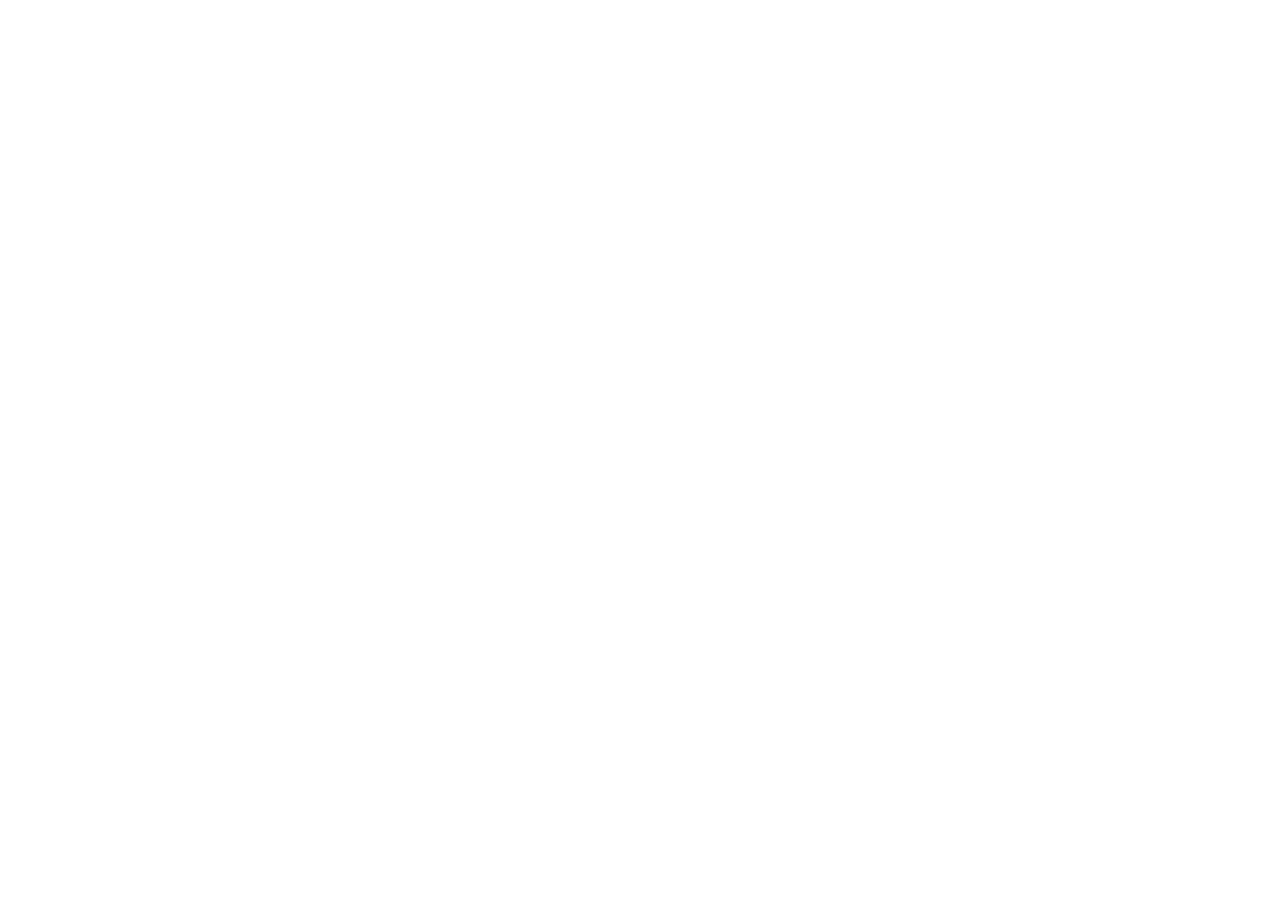
==== index.html @ ed4db23b "Create index.html" ====
<!doctype html>
<html lang="en">
<head>
    <meta charset="utf-8">
    <meta name="viewport" content="width=device-width, initial-scale=1">
    <link rel="stylesheet" href="https://stackpath.bootstrapcdn.com/bootstrap/4.3.1/css/bootstrap.min.css" integrity="sha384-ggOyR0iXCbMQv3Xipma34MD+dH/1fQ784/j6cY/iJTQUOhcWr7x9JvoRxT2MZw1T" crossorigin="anonymous">
    <script src="https://code.jquery.com/jquery-3.3.1.slim.min.js" integrity="sha384-q8i/X+965DzO0rT7abK41JStQIAqVgRVzpbzo5smXKp4YfRvH+8abtTE1Pi6jizo" crossorigin="anonymous"></script>
    <script src="https://cdnjs.cloudflare.com/ajax/libs/popper.js/1.14.7/umd/popper.min.js" integrity="sha384-UO2eT0CpHqdSJQ6hJty5KVphtPhzWj9WO1clHTMGa3JDZwrnQq4sF86dIHNDz0W1" crossorigin="anonymous"></script>
    <script src="https://stackpath.bootstrapcdn.com/bootstrap/4.3.1/js/bootstrap.min.js" integrity="sha384-JjSmVgyd0p3pXB1rRibZUAYoIIy6OrQ6VrjIEaFf/nJGzIxFDsf4x0xIM+B07jRM" crossorigin="anonymous"></script>
    <link rel="stylesheet" type="text/css" href="style.css">
  </head>
  
  <body>
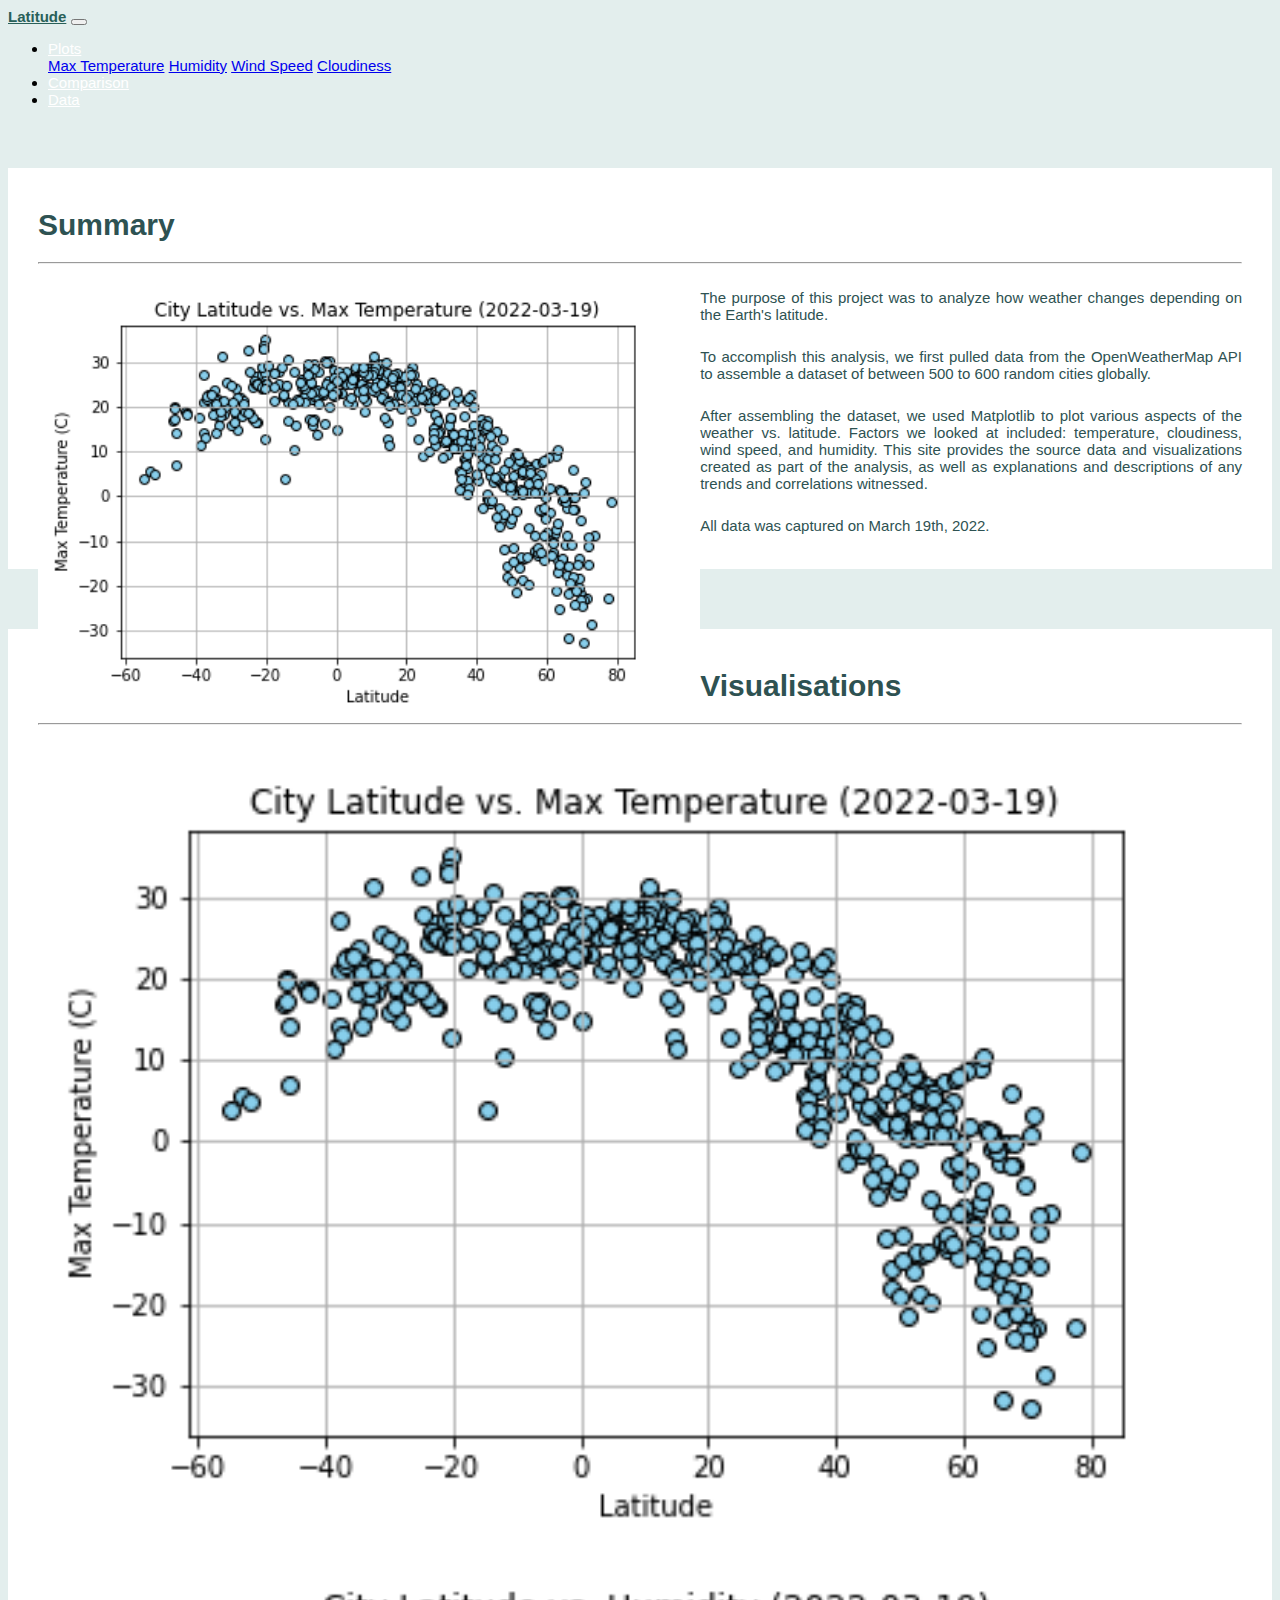
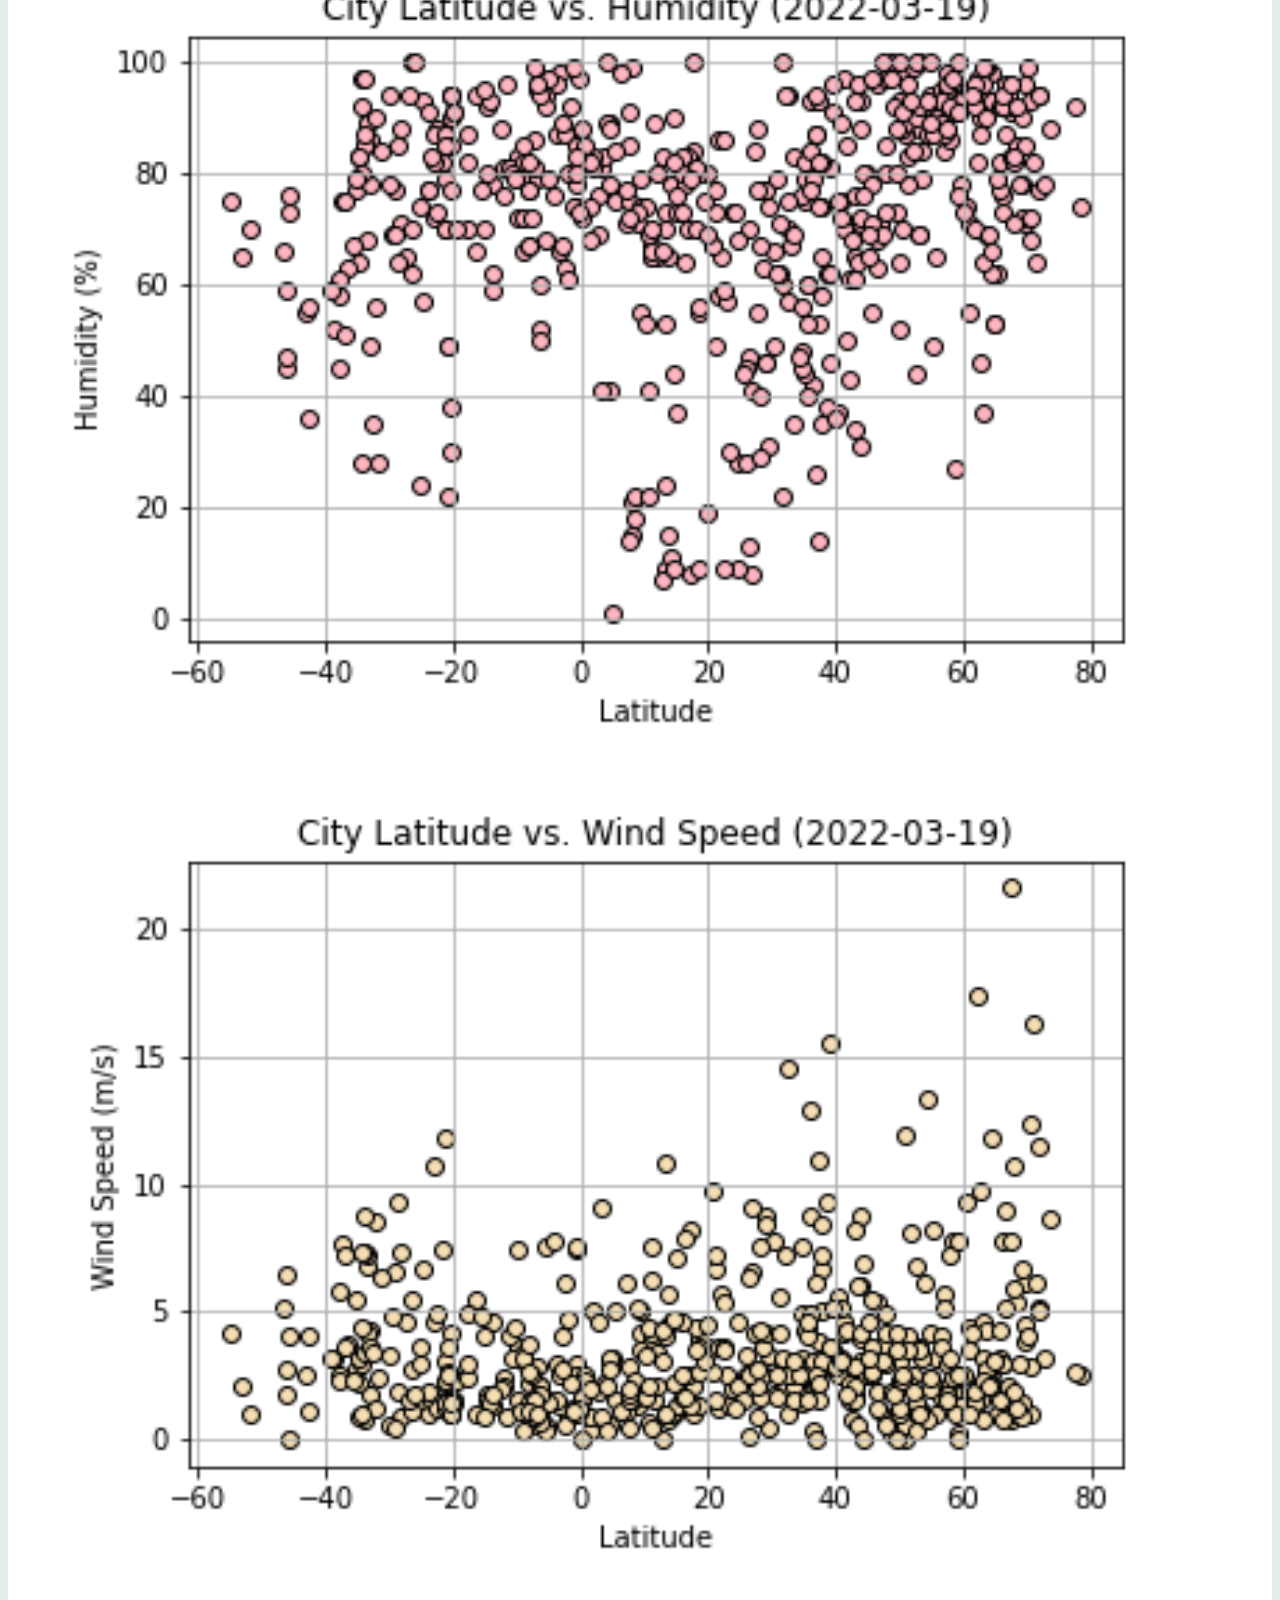
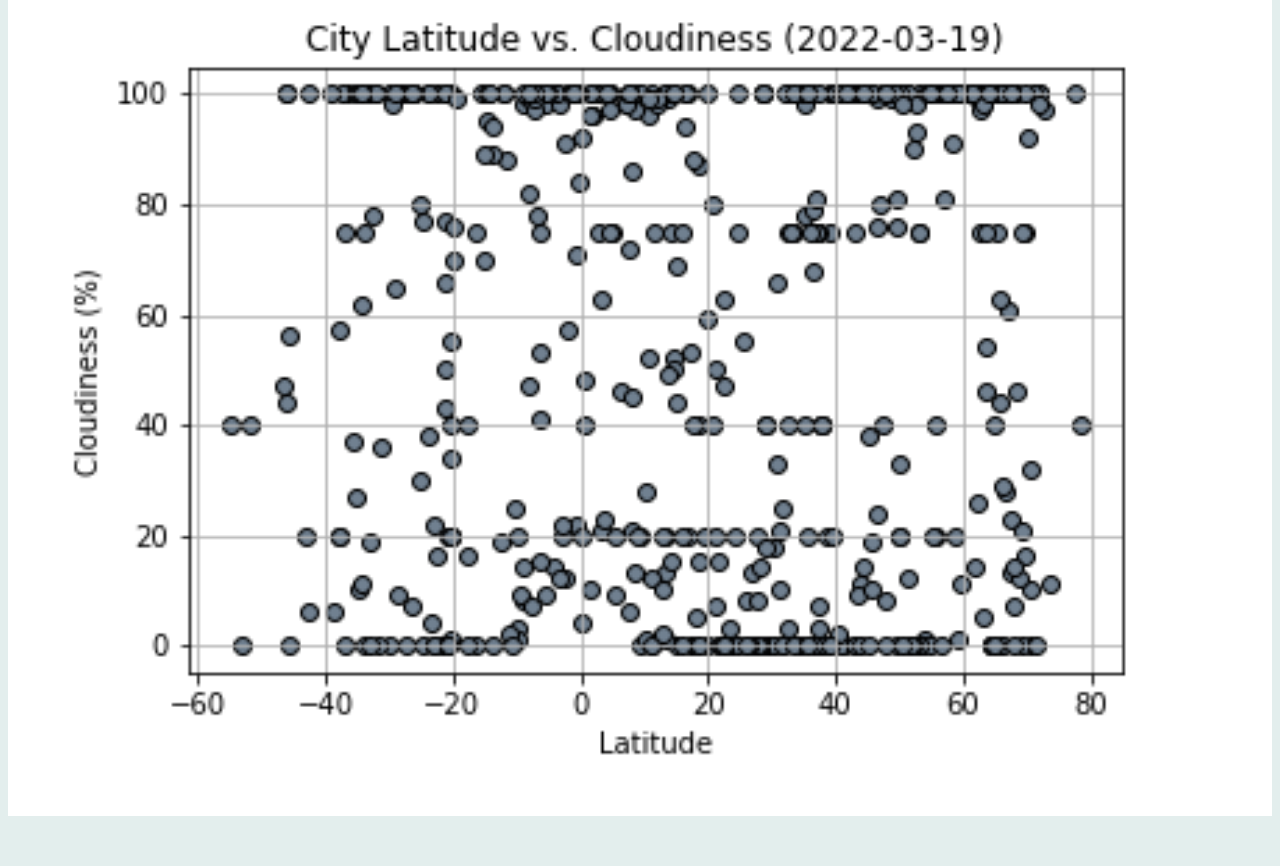
==== commit c089556f: "add media query" ====
--- a/index.html
+++ b/index.html
@@ -3,13 +3,103 @@
 <head>
     <meta charset="utf-8">
     <meta name="viewport" content="width=device-width, initial-scale=1">
-    <link rel="stylesheet" href="https://stackpath.bootstrapcdn.com/bootstrap/4.3.1/css/bootstrap.min.css" integrity="sha384-ggOyR0iXCbMQv3Xipma34MD+dH/1fQ784/j6cY/iJTQUOhcWr7x9JvoRxT2MZw1T" crossorigin="anonymous">
-    <script src="https://code.jquery.com/jquery-3.3.1.slim.min.js" integrity="sha384-q8i/X+965DzO0rT7abK41JStQIAqVgRVzpbzo5smXKp4YfRvH+8abtTE1Pi6jizo" crossorigin="anonymous"></script>
-    <script src="https://cdnjs.cloudflare.com/ajax/libs/popper.js/1.14.7/umd/popper.min.js" integrity="sha384-UO2eT0CpHqdSJQ6hJty5KVphtPhzWj9WO1clHTMGa3JDZwrnQq4sF86dIHNDz0W1" crossorigin="anonymous"></script>
-    <script src="https://stackpath.bootstrapcdn.com/bootstrap/4.3.1/js/bootstrap.min.js" integrity="sha384-JjSmVgyd0p3pXB1rRibZUAYoIIy6OrQ6VrjIEaFf/nJGzIxFDsf4x0xIM+B07jRM" crossorigin="anonymous"></script>
+    <link rel="stylesheet" href="https://cdn.jsdelivr.net/npm/bootstrap@4.6.1/dist/css/bootstrap.min.css" integrity="sha384-zCbKRCUGaJDkqS1kPbPd7TveP5iyJE0EjAuZQTgFLD2ylzuqKfdKlfG/eSrtxUkn" crossorigin="anonymous">
+    <script src="https://cdn.jsdelivr.net/npm/jquery@3.5.1/dist/jquery.slim.min.js" integrity="sha384-DfXdz2htPH0lsSSs5nCTpuj/zy4C+OGpamoFVy38MVBnE+IbbVYUew+OrCXaRkfj" crossorigin="anonymous"></script>
+    <script src="https://cdn.jsdelivr.net/npm/popper.js@1.16.1/dist/umd/popper.min.js" integrity="sha384-9/reFTGAW83EW2RDu2S0VKaIzap3H66lZH81PoYlFhbGU+6BZp6G7niu735Sk7lN" crossorigin="anonymous"></script>
+    <script src="https://cdn.jsdelivr.net/npm/bootstrap@4.6.1/dist/js/bootstrap.min.js" integrity="sha384-VHvPCCyXqtD5DqJeNxl2dtTyhF78xXNXdkwX1CZeRusQfRKp+tA7hAShOK/B/fQ2" crossorigin="anonymous"></script>
     <link rel="stylesheet" type="text/css" href="style.css">
+    <title>Weather Data Visualisation</title>
   </head>
   
   <body>
-    
-  
+    <!------------------------------------------>
+    <!--------------NAVIGATION------------------>
+    <!------------------------------------------>
+    <div class="navigation">
+      <nav class="navbar navbar-expand-lg navbar-dark bg-dark">
+        <a class="navbar-brand" href="index.html">Latitude</a>
+        <button class="navbar-toggler" type="button" data-toggle="collapse" data-target="#navbarSupportedContent" aria-controls="navbarSupportedContent" aria-expanded="false" aria-label="Toggle navigation">
+          <span class="navbar-toggler-icon"></span>
+        </button>
+      
+        <div class="collapse navbar-collapse" id="navbarSupportedContent">
+          <ul class="navbar-nav ml-auto">
+            <li class="nav-item dropdown">
+              <a class="nav-link dropdown-toggle" href="#" id="navbarDropdown" role="button" data-toggle="dropdown" aria-expanded="false">
+                Plots
+              </a>
+              <div class="dropdown-menu" aria-labelledby="navbarDropdown">
+                <a class="dropdown-item" href="Visualisations/max-temperature.html">Max Temperature</a>
+                <a class="dropdown-item" href="Visualisations/humidity.html">Humidity</a>
+                <a class="dropdown-item" href="Visualisations/wind-speed.html">Wind Speed</a>
+                <a class="dropdown-item" href="Visualisations/cloudiness.html">Cloudiness</a>
+              </div>
+            </li>
+            <li class="nav-item">
+              <a class="nav-link" href="comparison.html">Comparison</a>
+            </li>
+            <li class="nav-item">
+              <a class="nav-link" href="data.html">Data</a>
+            </li>
+          </ul>
+        </div>
+      </nav>
+    </div>
+
+    <!------------------------------------------>
+    <!--------------MAIN CONTENT---------------->
+    <!------------------------------------------>
+    <div class="container">
+      <div class="row">
+          <div class="col-lg-7 col-md-12">
+            <div class="box">
+              <h1>Summary</h1>
+              <hr>
+              <img class="float-left summary-img" src="Visualisations/assets/latitude_temp_plot.png" alt="Max Temperature vs Latitude">
+              <p>The purpose of this project was to analyze how weather changes depending on the Earth's latitude.
+              </p>
+              <p>To accomplish this analysis, we first pulled data from the OpenWeatherMap API to assemble a dataset of between 500 to 600 random cities globally.
+              </p>
+              <p>After assembling the dataset, we used Matplotlib to plot various aspects of the weather vs. latitude. Factors we looked at included: temperature, cloudiness, wind speed, and humidity. This site provides the source data and visualizations created as part of the analysis, as well as explanations and descriptions of any trends and correlations witnessed.
+              </p>
+              <p>All data was captured on March 19th, 2022.</p>
+            </div>
+          </div>
+
+          <div class="col-lg-5 col-md-12">
+            <div class="box">
+              <h1>Visualisations</h1>
+              <hr>
+              <div class="container">
+                <div class="row row-padding">
+                  <div class="col-md-6">
+                    <a href="Visualisations/max-temperature.html">
+                      <img class="panel" src="Visualisations/assets/latitude_temp_plot.png" alt="Max Temperature vs Latitude">
+                    </a>
+                  </div>
+                  <div class="col-md-6">
+                    <a href="Visualisations/humidity.html">
+                      <img class="panel" src="Visualisations/assets/latitude_humidity_plot.png" alt="Humidity vs Latitude">
+                    </a>
+                  </div>
+                </div>
+
+                <div class="row row-padding">
+                  <div class="col-md-6">
+                    <a href="Visualisations/wind-speed.html">
+                      <img class="panel" src="Visualisations/assets/latitude_windspeed_plot.png" alt="Wind Speed vs Latitude">
+                    </a>
+                  </div>
+                  <div class="col-md-6">
+                    <a href="Visualisations/cloudiness.html">
+                      <img class="panel" src="Visualisations/assets/latitude_cloudiness_plot.png" alt="Cloudiness vs Latitude">
+                    </a>
+                  </div>
+                </div>
+              </div>
+            </div>
+          </div>
+        </div>
+      </div>
+  </body>
+</html>--- a/style.css
+++ b/style.css
@@ -0,0 +1,114 @@
+/* Body */
+body {
+    background-color: #e3eeed;
+    font-family:Verdana, Geneva, Tahoma, sans-serif;
+    font-size: 15px;
+}
+
+/* Text Cusomisations */
+h1 {
+    font-size: 30px;
+}
+
+h3 {
+    font-size: 20px;
+}
+
+.text-center {
+    text-align: center;
+}
+
+p {
+    text-align:justify;
+    padding-top: 10px;
+}
+
+/* Images */
+img {
+    width: 100%;
+    height: 100%;
+}
+
+.active, .panel:hover {
+    border: #296059 solid;
+}
+
+/* Used for landing page image in summary box */
+.float-left {
+    float: left;
+}
+
+/* Prioritise the smaller image resolution when using this tag */
+.summary-img {
+    width: 55%!important;
+}
+
+/* Box Classes */
+.box {
+    margin-top: 60px; 
+    margin-bottom: 50px; 
+    padding: 20px 30px; 
+    color:rgb(46, 82, 82);
+    background-color: white;
+}
+
+.data-box {
+    margin-top: 60px; 
+    margin-bottom: 50px; 
+    padding: 20px 10px; 
+    color:rgb(46, 82, 82);
+    background-color: white;
+}
+
+/* Row class with padding */
+.row-padding {
+    padding-bottom: 20px;
+}
+
+/* Column headers align left in data datable */
+th {
+    text-align: left;
+}
+
+/* Navbar customisations on top of bootstrap */
+.navbar-brand {
+    padding:inherit;
+    color:#296059!important;
+    font-weight:bold!important;
+    background-color:#e3eeed!important;
+}
+
+.navbar-brand:hover {
+    color:#88c5be!important;
+}
+
+.nav-link {
+    color:white!important;
+}
+
+.nav-link:hover {
+    background-color:#b9d1ce!important;
+}
+
+/* Media query to change colour of navbar for small screen */
+@media (max-width: 992px) {
+    .navbar-expand-lg {
+        background-color:#88c5be!important;
+    }
+    .navbar-brand {
+        background-color: #296059!important;
+        color:#e3eeed!important;
+    }
+
+    #navbarSupportedContent {
+        background-color: #ffffff!important;
+    }
+
+    .nav-link {
+        color: #296059!important;
+    }
+
+    button {
+        background-color:#296059!important;
+    }
+}